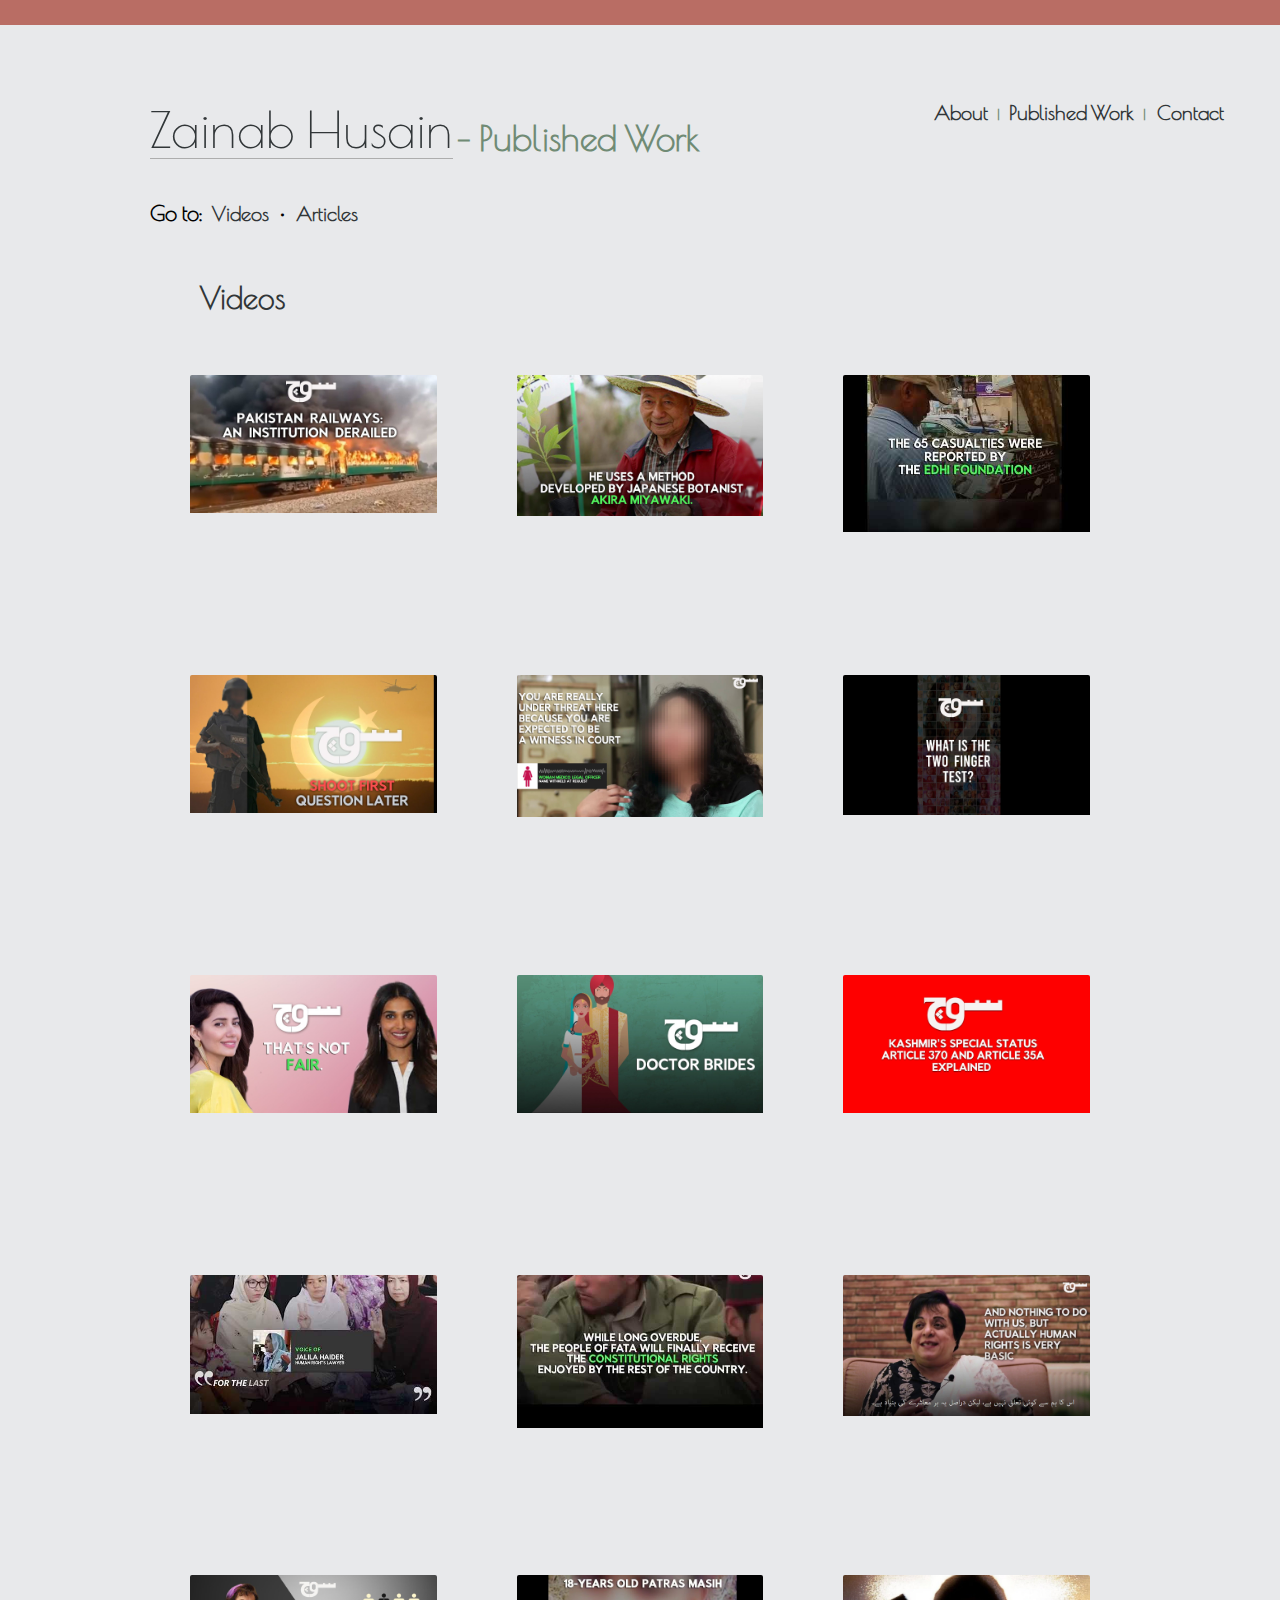
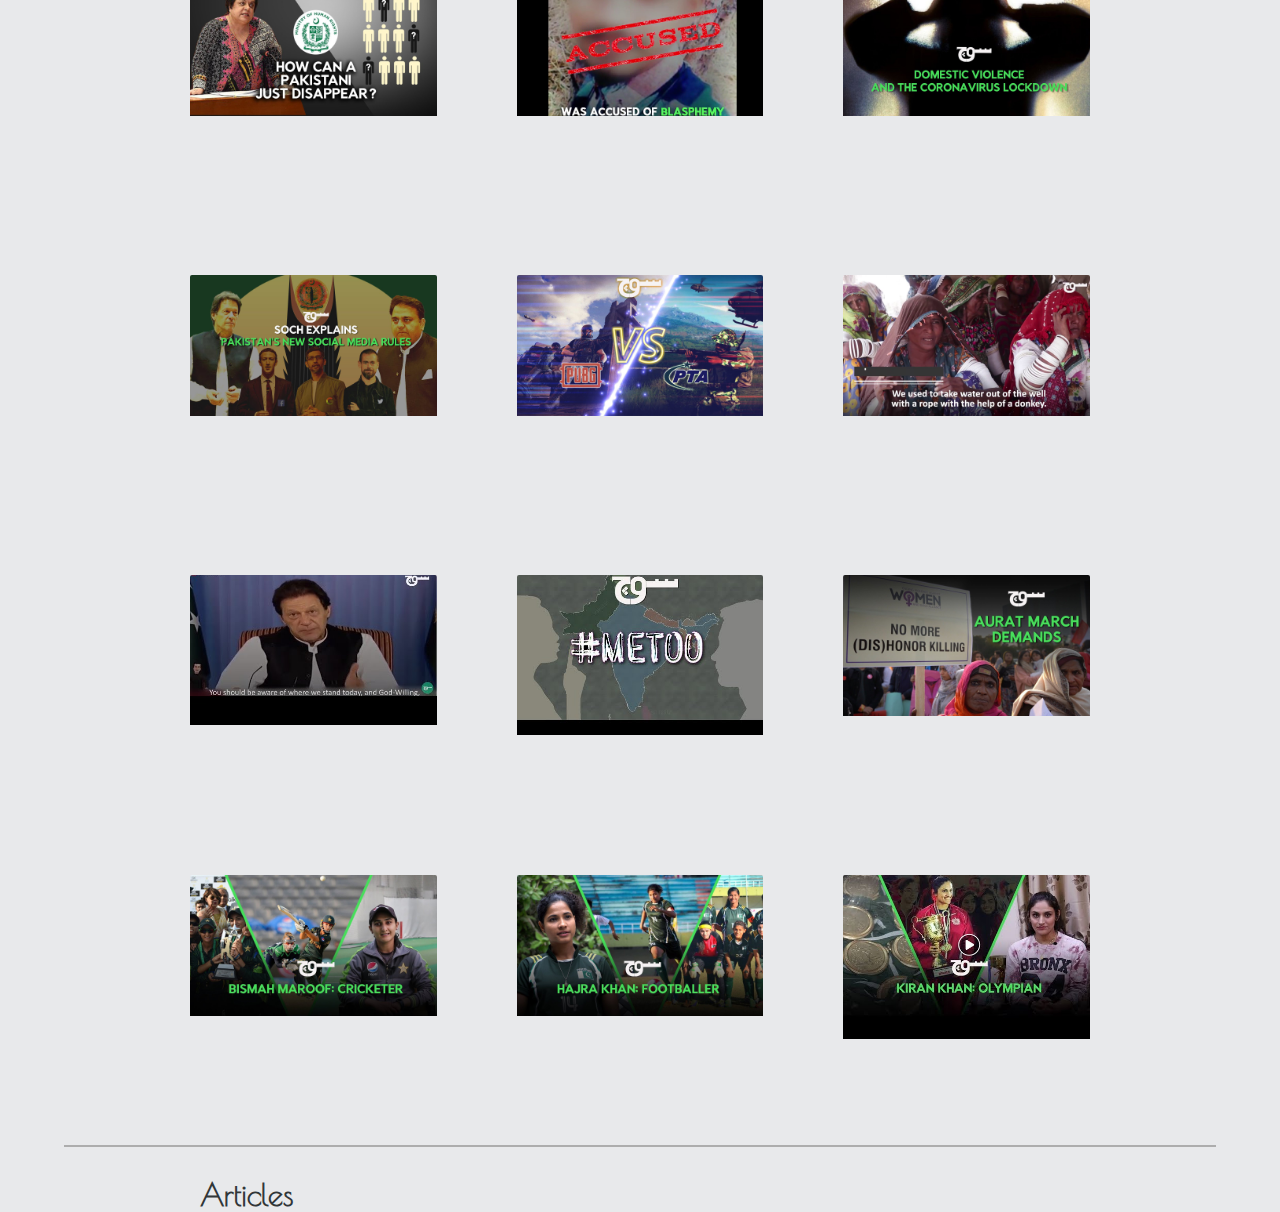
==== publications.html @ 1d6af135 "Add files via upload" ====
<!DOCTYPE html>
<html>
  <head>
    <meta name="viewport" content="width=device-width, initial-scale=1">
    <link rel="stylesheet" href="css/publications.css">
    <script src="http://ajax.googleapis.com/ajax/libs/jquery/1.9.1/jquery.min.js"></script>
    <script src="https://code.jquery.com/jquery-3.5.0.js"></script>
    <script language="JavaScript" type="text/javascript" src="./js/publications.js"></script>
    <link href="https://fonts.googleapis.com/css2?family=Poiret+One&display=swap" rel="stylesheet">
    <div style="width: 100%; height: 25px; background-color: #b96d64; position: absolute">
    <title>Zainab Husain - Published Work</title>
    <!-- NAV BAR -->
    <div class="tabs">
      <a class="a" href="./index.html">About</a>
      <p>|</p>
      <a class="a" href="./publications.html">Published Work</a>
      <p>|</p>
      <div class="dropdown">
        <button>Contact</button>
          <a class="dropdownContent a2" href="#" target="_blank"><img src="./images/mainImages/email.png" style="width: 35px; height: 35px; margin: 18px;"></a>
          <br>
          <a class="dropdownContent a2" href="https://twitter.com/zainabhusainn" target="_blank"><img src="./images/mainImages/twitter.png" style="width: 35px; height: 35px; margin: 20px;"></a>
      </div>
    </div>
    <!-- END OF NAV BAR -->
  </head>

  <body style="background-color: #e8e9eb;">
    <!-- Scroll to top button -->
    <button onclick="topFunction()" id="topButton" title="Go to top"><i class="arrow"></i></button>
    <script>
      var btn = document.getElementById("topButton");
      window.onscroll = function() { scrollFunction() };
    </script>

    <div id="heading">
      <a class="name" href="./index.html"><span class="underline">Zainab Husain</span></a>
      <div class="subheading">- Published Work</div>
    </div>
    <!-- FILTER BAR -->
    <div id="filterBar">
      <div class="p2" style="font-weight: bold;">Go to:
        <span style="padding: 5px;"><a class="a" onclick="videoTitleScroll()">Videos</a></span>
        <span>•</span>
        <span style="padding: 5px;"><a class="a" href="#articleTitle">Articles</a></span>
      </div>
    </div>
    <div id="videoTitle" class="videoHeading">
      <div class="subheading" style="font-size: 30px; color: #313638;">Videos</div>
    </div>
    <div class="displayContainer">
      <div class="row">
        <div class="column">
          <div class="rectDiv">
            <img src="./images/publicationsImages/vid1.jpg" style="position: relative; width: 107%; bottom: 10px; right: 13px; height: auto;">
            <div class="headline">
              <div class="caption" style="bottom: 30px;"><button id="btn" class="btn" onclick="displayModal('https://www.youtube.com/embed/LLGk1k37Z0I')">Pakistan Railways: An Institution Derailed<br stlye="line-height: 5px; align: center"><br>- Soch Videos</button>
              </div>
            </div>
          </div>
        </div>
        <div class="column">
          <div class="rectDiv">
            <img src="./images/publicationsImages/vid2.jpg" style="position: relative; width: 105%; min-height: auto; bottom: 5px; right: 5px;">
            <div class="headline">
              <div class="caption" style="bottom: 26px;"><button id="btn" class="btn" onclick="displayModal('https://www.youtube.com/embed/8uHunDosA6o')">Pakistan's Urban Forest<br stlye="line-height: 5px; align: center"><br>- Soch Videos</button>
              </div>
            </div>
          </div>
        </div>
        <div class="column">
          <div class="rectDiv">
            <img src="./images/publicationsImages/vid3.jpg" style="position: relative; width: 105%; min-height: auto; bottom: 37px; right: 8px">
            <div class="headline">
              <div class="caption" style="bottom: 100px;"><button id="btn" class="btn" onclick="displayModal('https://www.youtube.com/embed/HP9_oynl_o4')">Heatwaves in Karachi<br stlye="line-height: 5px; align: center"><br>- Soch Videos</button>
              </div>
            </div>
          </div>
        </div>
      </div>
      <div class="row">
        <div class="column">
          <div class="rectDiv">
            <img src="./images/publicationsImages/vid4.jpg" style="position: relative; width: 107%; min-height: auto; bottom: 10px; right: 12px;">
            <div class="headline">
              <div class="caption" style="bottom: 35px;"><button id="btn" class="btn" onclick="displayModal('https://www.youtube.com/embed/h5q2vQCUKuE')">Shoot First, Question Later<br stlye="line-height: 5px; align: center"><br>- Soch Videos</button>
              </div>
            </div>
          </div>
        </div>
        <div class="column">
          <div class="rectDiv">
            <img src="./images/publicationsImages/vid5.jpg" style="position: relative; width: 106%; min-height: auto; bottom: 5px; right: 12px;">
            <div class="headline">
              <div class="caption" style="bottom: 32px;"><button id="btn" class="btn" onclick="displayModal('https://www.youtube.com/embed/ZlOz4At9ZVs')">Tackling Rape and Abuse Part 1: Should the government be doing more?<br stlye="line-height: 5px; align: center"><br> - Soch Videos</button>
              </div>
            </div>
          </div>
        </div>
        <div class="column">
          <div class="rectDiv">
            <img src="./images/publicationsImages/vid6.jpg" style="position: relative; width: 106%; min-height: auto; right: 15px; bottom: 7px;">
            <div class="headline">
              <div class="caption" style="bottom: 30px;"><button id="btn" class="btn" onclick="displayModal('https://www.youtube.com/embed/1ctU438gl-4')">Tackling Rape and Abuse Part 2: Why are courts demanding the two finger test?<br stlye="line-height: 5px; align: center"><br> - Soch Videos</button>
              </div>
            </div>
          </div>
        </div>
      </div>
      <div class="row">
        <div class="column">
          <div class="rectDiv">
            <img src="./images/publicationsImages/vid7.jpg" style="position: relative; width: 107%; min-height: auto; bottom: 10px; right: 12px;">
            <div class="headline">
              <div class="caption" style="bottom: 30px;"><button id="btn" class="btn" onclick="displayModal('https://www.youtube.com/embed/ntegGnZPWx8')">That's Not Fair<br stlye="line-height: 5px; align: center"><br>- Soch Videos</button>
              </div>
            </div>
          </div>
        </div>
        <div class="column">
          <div class="rectDiv">
            <img src="./images/publicationsImages/vid8.jpg" style="position: relative; width: 107%; min-height: auto; bottom: 10px; right: 12px;">
            <div class="headline">
              <div class="caption" style="bottom: 30px;"><button id="btn" class="btn" onclick="displayModal('https://www.youtube.com/embed/Y1zUsUEngKQ')">The Doctor Brides Phenomenon<br stlye="line-height: 5px; align: center"><br>- Soch Videos</button>
              </div>
            </div>
          </div>
        </div>
        <div class="column">
          <div class="rectDiv">
            <img src="./images/publicationsImages/vid9.jpg" style="position: relative; width: 107%; min-height: auto; bottom: 10px; right: 12px;">
            <div class="headline">
              <div class="caption" style="bottom: 30px;"><button id="btn" class="btn" onclick="displayModal('https://www.youtube.com/embed/TPuiU5TEBNQ')">Kashmir's Special Status Explained<br stlye="line-height: 5px; align: center"><br>- Soch Videos</button>
              </div>
            </div>
          </div>
        </div>
      </div>
      <div class="row">
        <div class="column">
          <div class="rectDiv">
            <img src="./images/publicationsImages/vid10.jpg" style="position: relative; width: 100%; min-height: auto; bottom: 46px;">
            <div class="headline">
              <div class="caption" style="bottom: 90px;"><button id="btn" class="btn" onclick="displayModal('https://www.youtube.com/embed/nuIlTCtFgh0')">The Ethnic Cleansing of Hazara Shias<br stlye="line-height: 5px; align: center"><br>- Soch Videos</button>
              </div>
            </div>
          </div>
        </div>
        <div class="column">
          <div class="rectDiv">
            <img src="./images/publicationsImages/vid11.jpg" style="position: relative; width: 102%; min-height: auto; bottom: 36px;">
            <div class="headline">
              <div class="caption" style="bottom: 95px;"><button id="btn" class="btn" onclick="displayModal('https://www.youtube.com/embed/ZOHrEN5nQFE')">KP - FATA Merger<br stlye="line-height: 5px; align: center"><br>- Soch Videos</button>
              </div>
            </div>
          </div>
        </div>
        <div class="column">
          <div class="rectDiv">
            <img src="./images/publicationsImages/vid12.jpg" style="position: relative; width: 102%; min-height: auto;">
            <div class="headline">
              <div class="caption" style="bottom: 22px;"><button id="btn" class="btn" onclick="displayModal('https://www.youtube.com/embed/cOPwZX2_gR4')">Interview with Pakistan's Federal Minister for Human Rights<br stlye="line-height: 5px; align: center"><br>- Soch Videos</button>
              </div>
            </div>
          </div>
        </div>
      </div>
      <div class="row">
        <div class="column">
          <div class="rectDiv">
            <img src="./images/publicationsImages/vid13.jpg" style="position: relative; width: 102%; min-height: auto;">
            <div class="headline">
              <div class="caption" style="bottom: 22px;"><button id="btn" class="btn" onclick="displayModal('https://www.youtube.com/embed/jTF1JQu7ZP8')">Enforced Disappearences in Pakistan<br stlye="line-height: 5px; align: center"><br>- Soch Videos</button>
              </div>
            </div>
          </div>
        </div>
        <div class="column">
          <div class="rectDiv">
            <img src="./images/publicationsImages/vid14.jpg" style="position: relative; width: 102%; min-height: auto;">
            <div class="headline">
              <div class="caption" style="bottom: 22px;"><button id="btn" class="btn" onclick="displayModal('https://www.youtube.com/embed/PJZF2gL6aPk')">Guilty Until Proven Innocent: the Patras Masih Blasphemy Case<br stlye="line-height: 5px; align: center"><br>- Soch Videos</button>
              </div>
            </div>
          </div>
        </div>
        <div class="column">
          <div class="rectDiv">
            <img src="./images/publicationsImages/vid15.jpg" style="position: relative; width: 102%; min-height: auto;">
            <div class="headline">
              <div class="caption" style="bottom: 22px;"><button id="btn" class="btn" onclick="displayModal('https://www.youtube.com/embed/bhrulNpUt0k')">Domestic Violence and the Covid-19 Lockdown<br stlye="line-height: 5px; align: center"><br>- Soch Videos</button>
              </div>
            </div>
          </div>
        </div>
      </div>
      <div class="row">
        <div class="column">
          <div class="rectDiv">
            <img src="./images/publicationsImages/vid16.jpg" style="position: relative; width: 102%; min-height: auto;">
            <div class="headline">
              <div class="caption" style="bottom: 22px;"><button id="btn" class="btn" onclick="displayModal('https://www.youtube.com/embed/5Kt611h_gco')">Pakistan's New Social Media Rules<br stlye="line-height: 5px; align: center"><br>- Soch Videos</button>
              </div>
            </div>
          </div>
        </div>
        <div class="column">
          <div class="rectDiv">
            <img src="./images/publicationsImages/vid17.jpg" style="position: relative; width: 102%; min-height: auto;">
            <div class="headline">
              <div class="caption" style="bottom: 22px;"><button id="btn" class="btn" onclick="displayModal('https://www.youtube.com/embed/_N9f65bmvaw')">PUBG Ban<br stlye="line-height: 5px; align: center"><br>- Soch Videos</button>
              </div>
            </div>
          </div>
        </div>
        <div class="column">
          <div class="rectDiv">
            <img src="./images/publicationsImages/vid18.jpg" style="position: relative; width: 102%; min-height: auto;">
            <div class="headline">
              <div class="caption" style="bottom: 22px;"><button id="btn" class="btn" onclick="displayModal('https://www.youtube.com/embed/lW_RgOcb88g')">Goats for Water: basic necessities for communities in need<br stlye="line-height: 5px; align: center"><br>- Soch Videos</button>
              </div>
            </div>
          </div>
        </div>
      </div>
      <div class="row">
        <div class="column">
          <div class="rectDiv">
            <img src="./images/publicationsImages/vid19.jpg" style="position: relative; width: 100%; bottom: 35px; min-height: auto;">
            <div class="headline">
              <div class="caption" style="bottom: 90px;"><button id="btn" class="btn" onclick="displayModal('https://www.youtube.com/embed/iAQIDgITTF4')">Pakistan's Childhood Stunting Problem<br stlye="line-height: 5px; align: center"><br>- Soch Videos</button>
              </div>
            </div>
          </div>
        </div>
        <div class="column">
          <div class="rectDiv">
            <img src="./images/publicationsImages/vid20.jpg" style="position: relative; width: 100%; bottom: 25px; min-height: auto;">
            <div class="headline">
              <div class="caption" style="bottom: 90px;"><button id="btn" class="btn" onclick="displayModal('https://www.youtube.com/embed/yY5bLzes_70')">#MeToo in South Asia<br stlye="line-height: 5px; align: center"><br>- Soch Videos</button>
              </div>
            </div>
          </div>
        </div>
        <div class="column">
          <div class="rectDiv">
            <img src="./images/publicationsImages/vid21.jpg" style="position: relative; width: 102%; min-height: auto;">
            <div class="headline">
              <div class="caption" style="bottom: 22px;"><button id="btn" class="btn" onclick="displayModal('https://www.youtube.com/embed/Ahx8jN5X-v8')">Aurat March Demands<br stlye="line-height: 5px; align: center"><br>- Soch Videos</button>
              </div>
            </div>
          </div>
        </div>
      </div>
      <div class="row">
        <div class="column">
          <div class="rectDiv">
            <img src="./images/publicationsImages/vid22.jpg" style="position: relative; width: 102%; min-height: auto;">
            <div class="headline">
              <div class="caption" style="bottom: 22px;"><button id="btn" class="btn" onclick="displayModal('https://www.youtube.com/embed/3gLkGW_Mbqw')">Women In Sports: Cricket<br stlye="line-height: 5px; align: center"><br>- Soch Videos</button>
              </div>
            </div>
          </div>
        </div>
        <div class="column">
          <div class="rectDiv">
            <img src="./images/publicationsImages/vid23.jpg" style="position: relative; width: 102%; min-height: auto;">
            <div class="headline">
              <div class="caption" style="bottom: 22px;"><button id="btn" class="btn" onclick="displayModal('https://www.youtube.com/embed/484j4gvdHag')">Women In Sports: Football<br stlye="line-height: 5px; align: center"><br>- Soch Videos</button>
              </div>
            </div>
          </div>
        </div>
        <div class="column">
          <div class="rectDiv">
            <img src="./images/publicationsImages/vid24.jpg" style="position: relative; width: 102%; bottom: 25px; min-height: auto;">
            <div class="headline">
              <div class="caption" style="bottom: 90px;"><button id="btn" class="btn" onclick="displayModal('https://www.youtube.com/embed/vicmtLnb25A')">Women In Sports: Swimming<br stlye="line-height: 5px; align: center"><br>- Soch Videos</button>
              </div>
            </div>
          </div>
        </div>
      </div>
      <div id="myModal" class="modal">
        <div class="modalContent">
          <div class="video">
            <span class="closeBtn"><button class="closeBtn" onclick="closeModal()">&times;</button></span>
            <iframe id="videoPlaying" style="width: 100%; height: 700px;" src="" width="560" height="315" style="border: none;overflow:hidden" frameborder="0" allow="accelerometer; autoplay; clipboard-write; encrypted-media; gyroscope; picture-in-picture" allowfullscreen></iframe>
          </div>
        </div>
      </div>
    </div>

    <div style="width: 90%; height: 2px; background-color: #adadad; position: relative; margin: auto;"></div>
    <div id="articleTitle" class="articleHeading">
      <div class="subheading" style="font-size: 30px; color: #313638;">Articles</div>
    </div>
  </body>
</html>
---- css/publications.css ----
body, html {
  width: 100%;
  margin: auto;
  min-height: 100%;
  scroll-behavior: smooth;

}

.tabs{
  font-family: 'Poiret One';
  position: relative;
  display: block;
  padding-right: 50px;
  float: right;
  top: 100px;
  font-weight: bold;
}

.a {
  text-decoration: none;
  color: #313638;
  font-size: 20px;
}

.a:hover {
  text-decoration: none;
  color: #c17c74;
}
/* Dropdown container */
.dropdown {
  float: right;
}

.dropdown button {
  border: none;
  font-family: 'Poiret One';
  font-weight: bold;
  font-size: 20px;
  color: #313638;
  background-color: #e8e9eb;
  cursor: pointer;
  display: inline-block;
  margin: 0px;
}

button:hover {
  text-decoration: none;
  color: #c17c74;
}


/* Dropdown content (hidden by default) */
.dropdownContent {
  display: none;
  position: relative;
  background-color: #c17c74;
  border-radius: 50%;
  max-width: 70px;
  max-height: 70px;
  box-shadow: 0px 8px 12px 0px rgba(0, 0, 0, 0.2);
  z-index: 1;
  overflow: hidden;
  animation: fadeIn 1s;
}


/* Links inside dropdown */
.dropdownContent .a2 {
  float: none;
  text-decoration: none;
  text-align: center;
}

.dropdown:hover .dropdownContent{
  display: block;
  color: #c17c74;
}

.dropdown:hover > button {
  color:#c17c74;
}

@keyframes fadeIn {
  0% {opacity: 0;}
  100% {opacity: 1;}
}

p {
  display: inline-block;
  position: relative;
  margin: 5px;
  color: #708b75;
  font-weight: bold;
}

#heading .name, .subheading {
  display: inline;
  vertical-align: bottom;
}

#heading {
  display: inline-block;
  position: absolute;
  width: 600px;
  margin-left: 150px;
  margin-top: 100px;
}

.underline {
  border-bottom: 1px solid #adadad;
  line-height: 1px;
}


.name {
  display: inline-block;
  font-family: 'Poiret One';
  font-size: 50px;
  color: #313638;
  text-decoration: none;
}

.subheading {
  display: inline-block;
  font-family: 'Poiret One';
  font-size: 35px;
  color: #708b75;
  font-weight: bold;
}


#filterBar {
  position: relative;
  margin-top: 200px;
  margin-left: 150px;
  float: left;

}

.p2 {
  font-family: "Poiret One";
  font-size: 22px;
}
.videoHeading {
  position: relative;
  margin-left: 200px;
  margin-top: 280px;
}
.displayContainer {
  margin-left: 150px;
  margin-top: 20px;
  margin-right: 150px;
  margin-bottom: 10px;
}

* {
  box-sizing: border-box;
}

.column {
  float: left;
  width: 33.33%;
  padding: 40px;
  height: 300px;
  text-align: center;
}

.row:after {
  content: "";
  display: table;
  clear: both;
}

.rectDiv {
  height: 100%;
  overflow: hidden;
  border-radius: 2px;

}

.rectDiv:hover img {
  opacity: 0.1;
}

.rectDiv:hover .headline {
  opacity: 1.5;
}

.headline {
  position: relative;
  transform: translate(35px, -150px);
  -ms-transform: translate(35px, -150px);
  text-align: center;
  transition: 0.5s ease;
  opacity: 0;
  margin-right: 70px;
}


.caption {
  position: relative;
  display:inline;
  font-family: "Poiret One";
  font-size: 20px;
  font-weight: bold;
}

.modal {
  display: none;
  position: fixed;
  z-index: 1;
  top: 100px;
  left: 40px;
  right: 40px;
  border: none;
  overflow: auto; /* Enable scroll if needed */
  animation: fadeIn 0.5s;
}

.modalContent {
  display: relative;
  background-color: #e8e9eb;
  width: 100%;
  height: 700px;
}

.closeBtn {
  float: right;
  font-size: 28px;
  font-weight: bold;
  cursor: pointer;
  color: #aaa;
  text-decoration: none;
  border: none;
  background-color: #e8e9eb;
}


.btn {
  text-decoration: none;
  border: none;
  font-family: "Poiret One";
  font-size: 20px;
  font-weight: bold;
  background-color: inherit;
}


.video {
  width: 100%;
  height: 650px;
}

#topButton {
  display: none;
  position: fixed;
  bottom: 20px;
  right: 30px;
  z-index: 99;
  font-size: 18px;
  border: none;
  outline: none;
  background-color: white;
  cursor: pointer;
  padding: 15px;
  border-radius: 4px;
}

#topButton:hover {
  background-color: #d3a19c;
}

.arrow {
  border: solid black;
  border-width: 0 4px 4px 0;
  display: inline-block;
  padding: 5px;
  transform: rotate(-135deg);
  -webkit-transform: rotate(-135deg);
}

.articleHeading {
  position: relative;
  margin-top: 30px;
  margin-left: 200px;
}
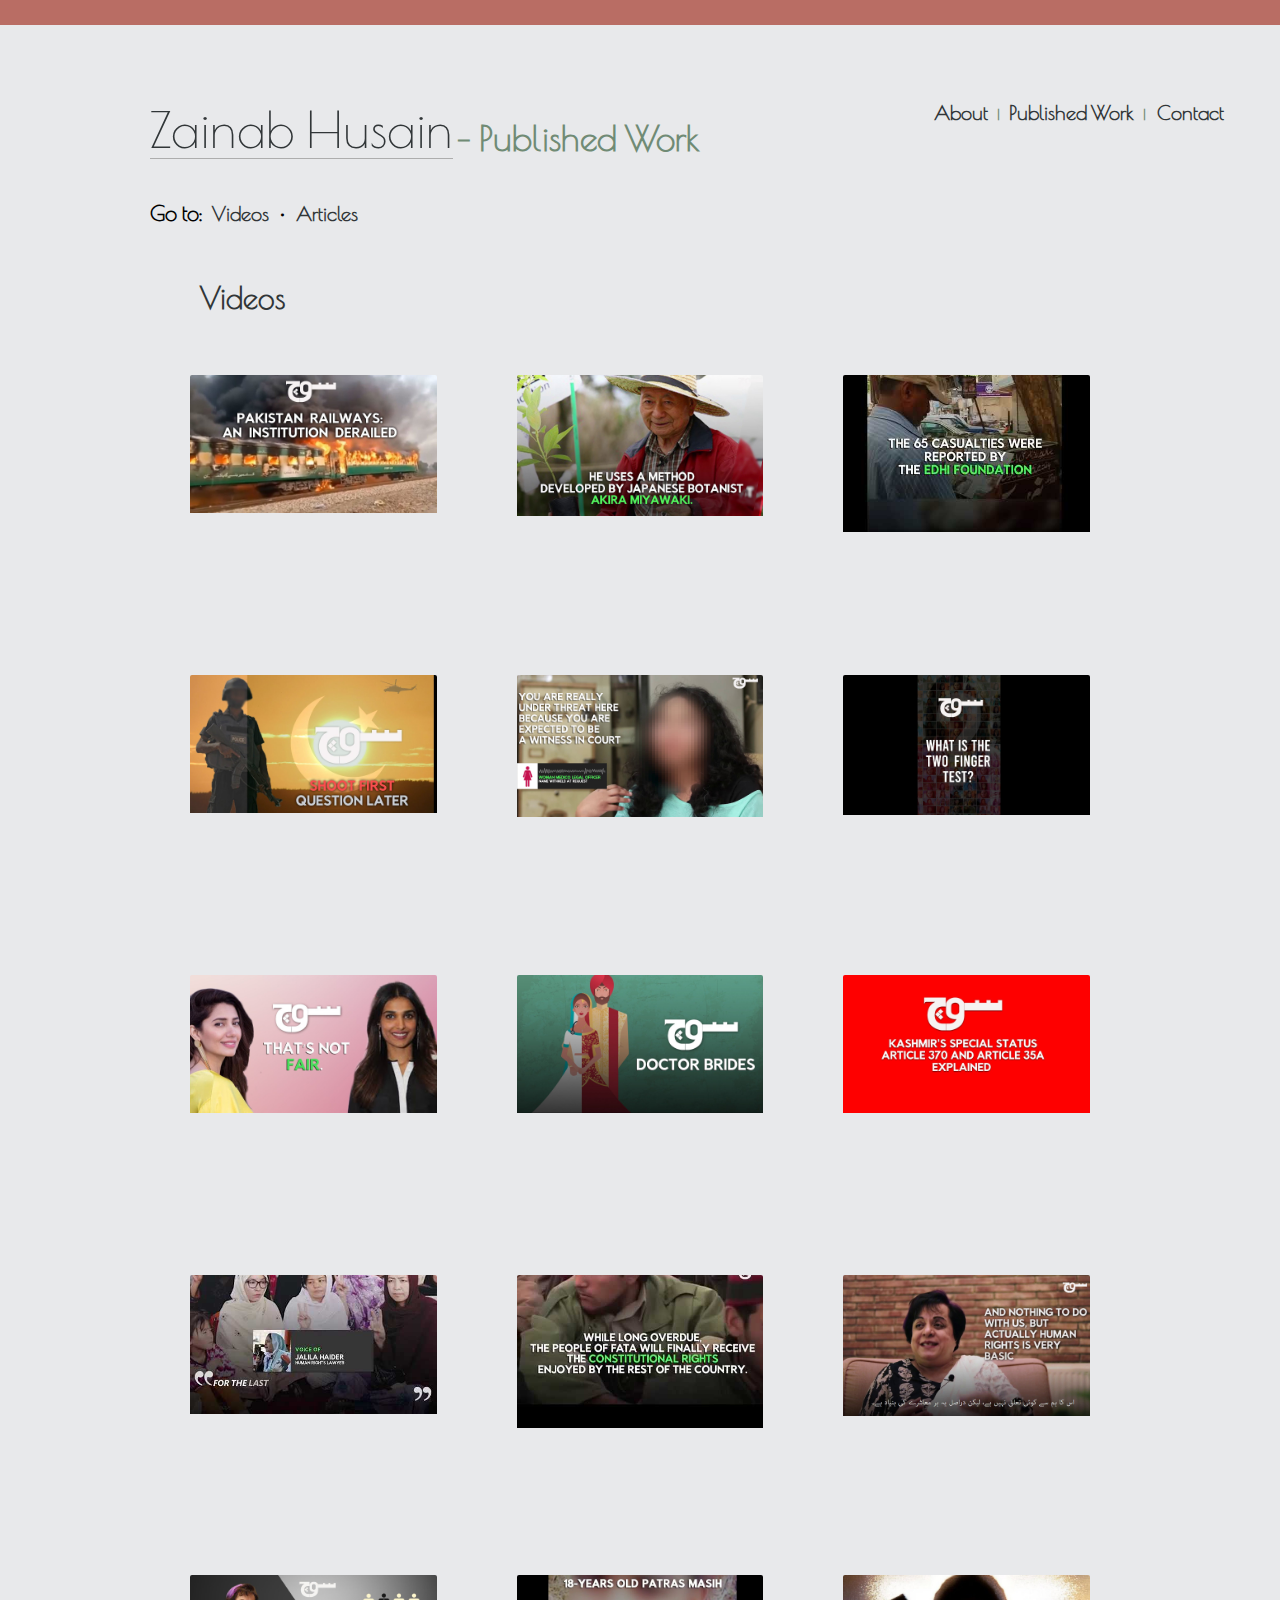
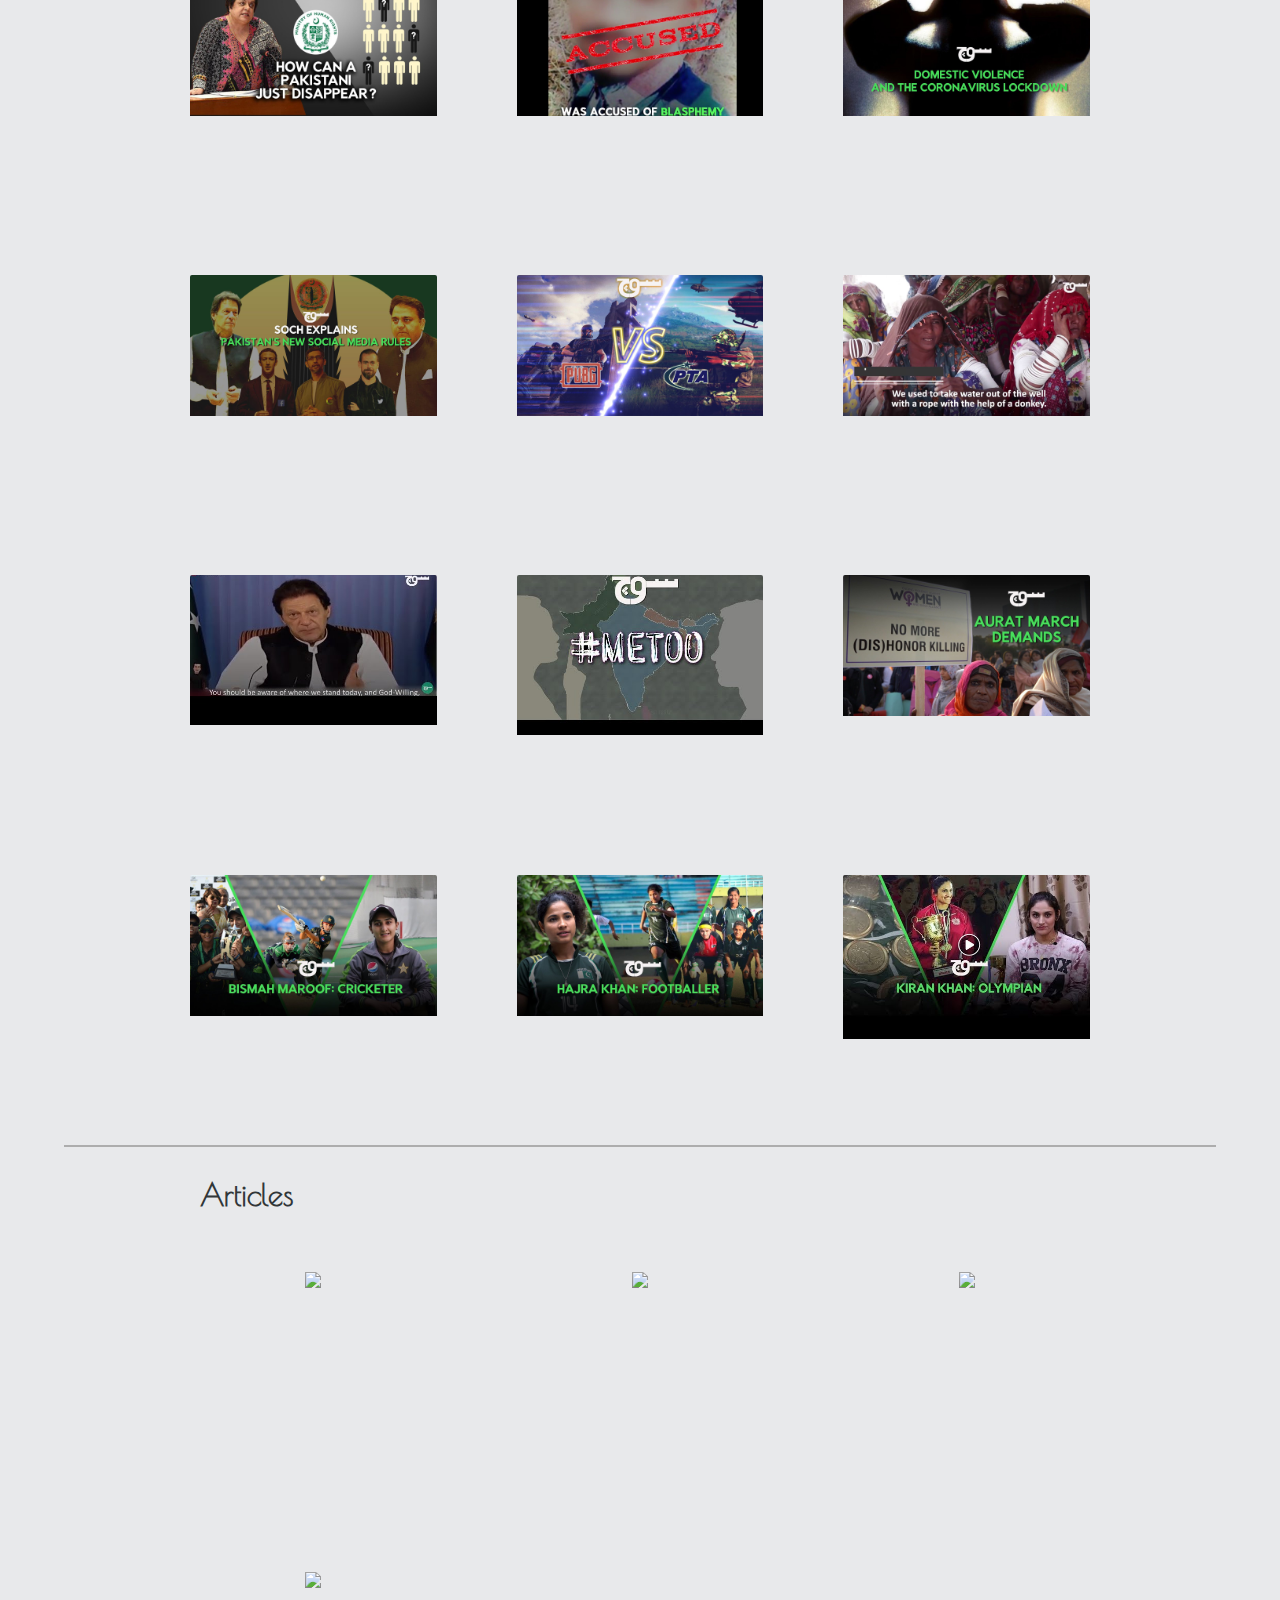
==== commit b70a8894: "Updated Contact: email" ====
--- a/publications.html
+++ b/publications.html
@@ -17,7 +17,13 @@
       <p>|</p>
       <div class="dropdown">
         <button>Contact</button>
-          <a class="dropdownContent a2" href="#" target="_blank"><img src="./images/mainImages/email.png" style="width: 35px; height: 35px; margin: 18px;"></a>
+          <a class="dropdownContent a2" onclick="emailModal()" target="_blank"><img src="./images/mainImages/email.png" style="width: 35px; height: 35px; margin: 18px; cursor: pointer;"></a>
+          <div id="emailModal" class="modal">
+            <div class="modalContent">
+              <span class="closeBtn"><button class="closeBtn" onclick="closeModal()">&times;</button></span>
+              <div class="p2" style="padding: 20px; font-size: 29px;">Email: zainab106@gmail.com</div>
+            </div>
+          </div>
           <br>
           <a class="dropdownContent a2" href="https://twitter.com/zainabhusainn" target="_blank"><img src="./images/mainImages/twitter.png" style="width: 35px; height: 35px; margin: 20px;"></a>
       </div>
@@ -48,7 +54,9 @@
     <div id="videoTitle" class="videoHeading">
       <div class="subheading" style="font-size: 30px; color: #313638;">Videos</div>
     </div>
-    <div class="displayContainer">
+
+    <!-- Videos -->
+    <div id="videoContainer" class="displayContainer">
       <div class="row">
         <div class="column">
           <div class="rectDiv">
@@ -291,9 +299,52 @@
       </div>
     </div>
 
+    <!-- Articles -->
     <div style="width: 90%; height: 2px; background-color: #adadad; position: relative; margin: auto;"></div>
     <div id="articleTitle" class="articleHeading">
       <div class="subheading" style="font-size: 30px; color: #313638;">Articles</div>
     </div>
+    <div id="articleContainer" class="displayContainer">
+      <div class="row">
+        <div class="column">
+          <div class="rectDiv">
+            <img src="./images/publicationsImages/art1.jpg" style="position: relative; width: 100%;">
+            <div class="headline">
+              <div class="caption"><button id="btn" class="btn"><a class="a" href="https://www.sochwriting.com/sued-for-saying-metoo/" target="_blank">Sued for Saying #MeToo<br stlye="line-height: 5px; align: center"><br>- Soch Writing<a/></button>
+              </div>
+            </div>
+          </div>
+        </div>
+        <div class="column">
+          <div class="rectDiv">
+            <img src="./images/publicationsImages/art2.jpg" style="position: relative; width: 100%;">
+            <div class="headline">
+              <div class="caption" style="bottom: 2px;"><button id="btn" class="btn"><a class="a" href="https://www.sochwriting.com/quettas-missing-dying-dead-and-those-left-behind/" target="_blank">Quetta's Missing, Dying, Dead, and Those Left Behind<br stlye="line-height: 5px; align: center"><br>- Soch Writing<a/></button>
+              </div>
+            </div>
+          </div>
+        </div>
+        <div class="column">
+          <div class="rectDiv">
+            <img src="./images/publicationsImages/art3.jpg" style="position: relative; width: 100%;">
+            <div class="headline">
+              <div class="caption" style="bottom: 2px;"><button id="btn" class="btn"><a class="a" href="https://www.sochwriting.com/unexplained-abductions-in-karachi/" target="_blank">Unexplained Abductions in Karachi<br stlye="line-height: 5px; align: center"><br>- Soch Writing<a/></button>
+              </div>
+            </div>
+          </div>
+        </div>
+      </div>
+      <div class="row">
+        <div class="column">
+          <div class="rectDiv">
+            <img src="./images/publicationsImages/art4.jpg" style="position: relative; width: 100%;">
+            <div class="headline">
+              <div class="caption" style="bottom: 20px;"><button id="btn" class="btn"><a class="a" href="https://images.dawn.com/news/1181715/was-the-first-architecture-design-art-awards-truly-a-celebration-of-the-pakistani-creative-mind" target="_blank">Was the first Architecture Design Art Awards truly a celebration of the Pakistani creative mind?<br stlye="line-height: 5px; align: center"><br>- Dawn Images<a/></button>
+              </div>
+            </div>
+          </div>
+        </div>
+      </div>
+    </div>
   </body>
 </html>
